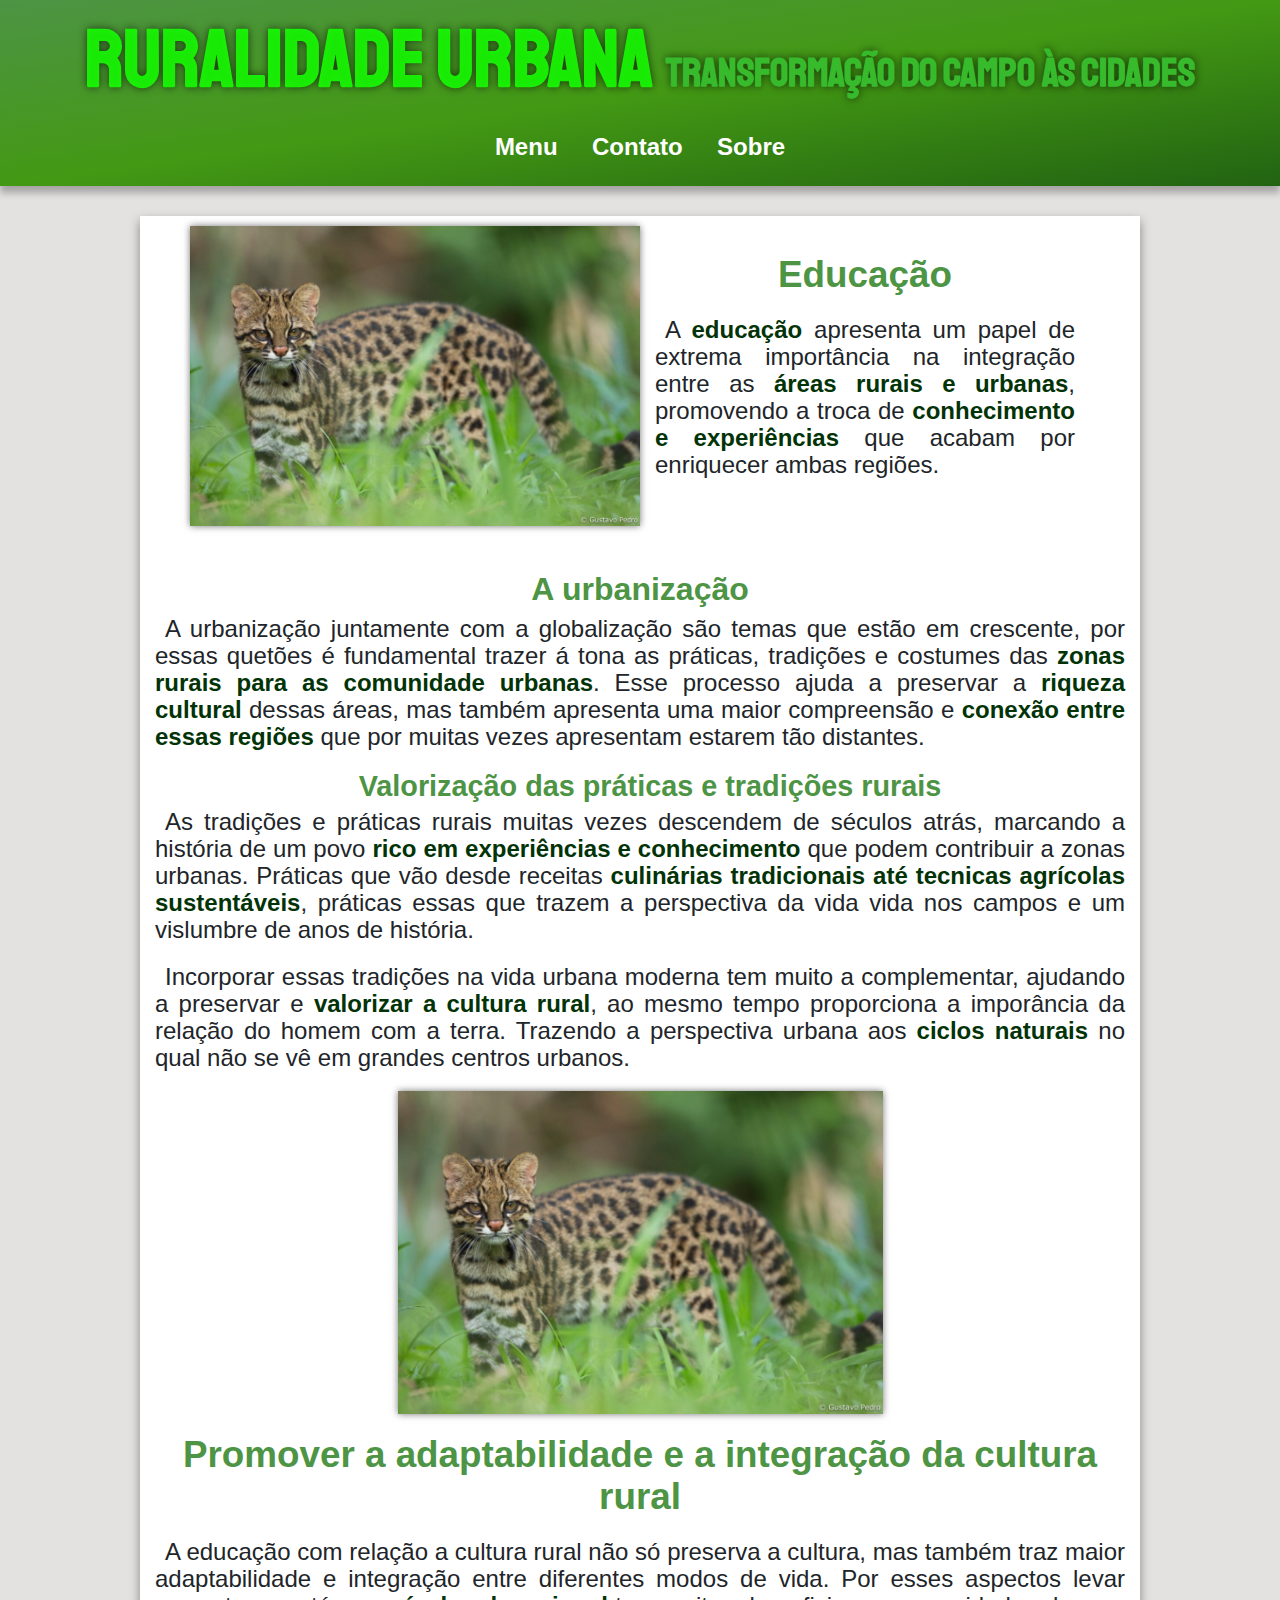
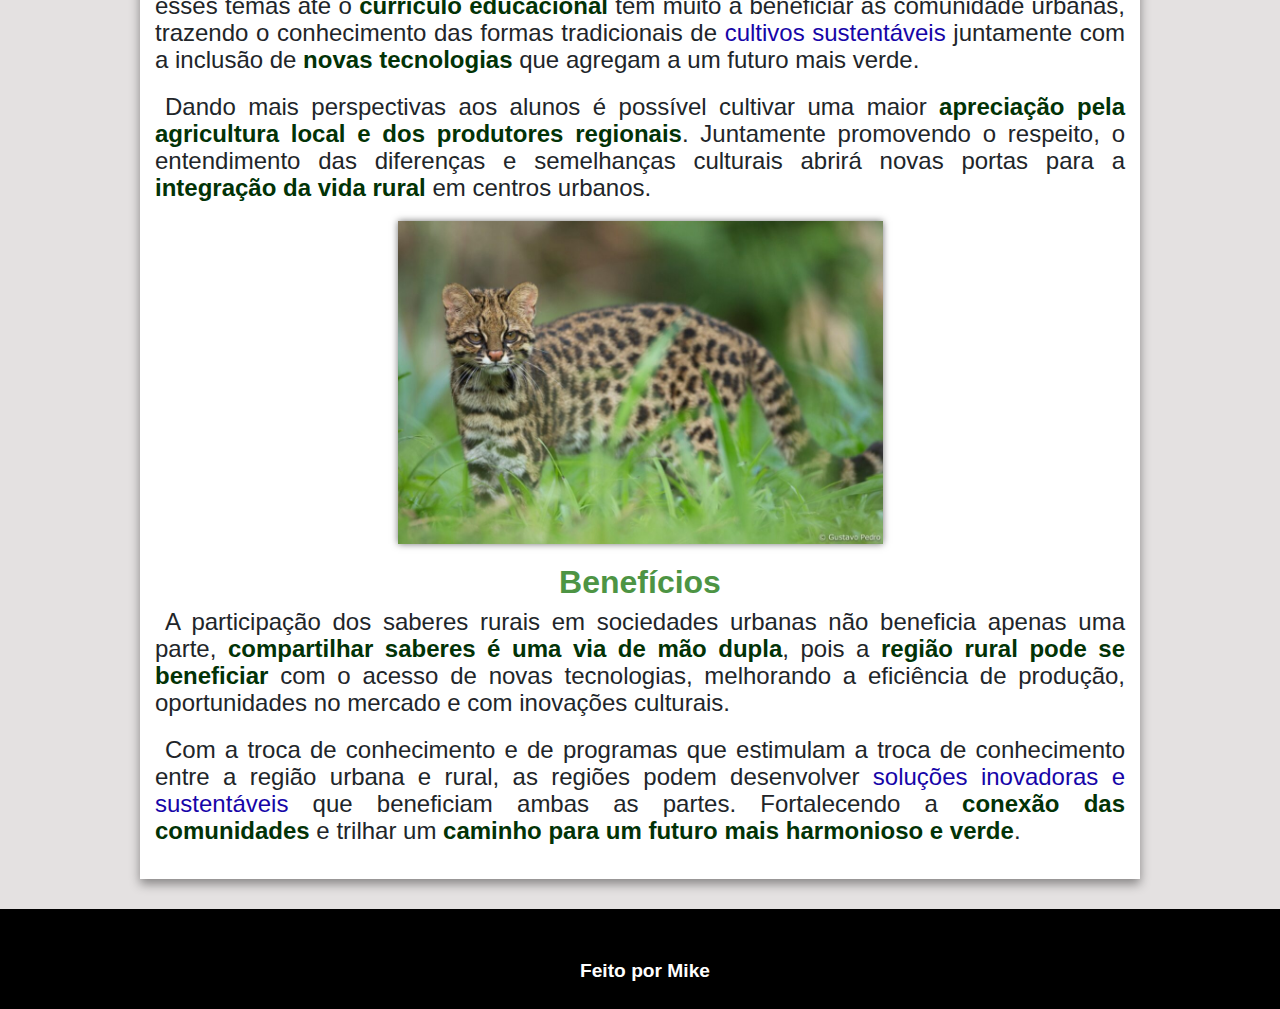
==== educacao.html @ 16a80ab5 "committed" ====
<!DOCTYPE html>
<html lang="pt-br">
<head>
    <meta charset="UTF-8">
    <meta name="viewport" content="width=device-width, initial-scale=1.0">
    <title>Modelo</title>
    <link rel="stylesheet" href="style.css">
    <link href="https://fonts.googleapis.com/css2?family=Staatliches&display=swap" rel="stylesheet">
</head>
<body id="modelo-informativo-body">
    <header>
        <div id="ctn-top">

            <div id="text-header">
                <h1><a href="index.html" id="titulo2">Ruralidade Urbana <span>Transformação do Campo às Cidades</span></a></h1>
            </div>
        </div>
        <nav>
            <ul id="menu">
                <li  class="dropdown">
                    <span>Menu</span>
                    <div class="dropdown-menu">
                        <a href="sutentabilidade.html">Sustentabilidade</a>
                        <a href="jardinagem-urbana.html">Jardinagem Urbana</a>
                        <a href="educacao.html">Educação</a>
                        <a href="index.html">Introdução</a>
                    </div>
                </li>
                <li><a href="contato.html">Contato</a></li>
                <li><a href="sobre.html">Sobre</a></li>
            </ul>
        </nav>
    </header>
    <main class="modelo-informativo-main">
        <article class="modelo-informativo">
            <div class="imgtext">
                <img src="imagens/gato.jpg" alt="">
                <div class="text-info">
                    <h1>Educação</h1>
                    <p>A <strong>educação</strong> apresenta um papel de extrema importância na integração entre as <strong>áreas rurais e urbanas</strong>, promovendo a troca de <strong>conhecimento e experiências</strong> que acabam por enriquecer ambas regiões.</p>
                </div>
            </div>
            <div class="text-info">
                <h2 >A urbanização</h2>
                <p>A urbanização juntamente com a globalização são temas que estão em crescente, por essas quetões é fundamental trazer á tona as práticas, tradições e costumes das <strong>zonas rurais para as comunidade urbanas</strong>. Esse processo ajuda a preservar a <strong>riqueza cultural</strong> dessas áreas, mas também apresenta uma maior compreensão e <strong>conexão entre essas regiões</strong> que por muitas vezes apresentam estarem tão distantes.</p>


                <h3>Valorização das práticas e tradições rurais</h3>
                <p>As tradições e práticas rurais muitas vezes descendem de séculos atrás, marcando a história de um povo <strong>rico em experiências e conhecimento</strong> que podem contribuir a zonas urbanas. Práticas que vão desde receitas <strong>culinárias tradicionais até tecnicas agrícolas sustentáveis</strong>, práticas essas que trazem a perspectiva da vida vida nos campos e um vislumbre de anos de história. </p>
                <p>Incorporar essas tradições na vida urbana moderna tem muito a complementar, ajudando a preservar e <strong>valorizar a cultura rural</strong>, ao mesmo tempo proporciona a imporância da relação do homem com a terra. Trazendo a perspectiva urbana aos <strong>ciclos naturais</strong> no qual não se vê em grandes centros urbanos.</p>
                <img src="imagens/gato.jpg" alt="" class="img-info">


                <h1>Promover a adaptabilidade e a integração da cultura rural</h1>
                <p>A educação com relação a cultura rural não só preserva a cultura, mas também traz maior adaptabilidade e integração entre diferentes modos de vida. Por esses aspectos levar esses temas até o <strong>currículo educacional</strong> tem muito a beneficiar as comunidade urbanas, trazendo o conhecimento das formas tradicionais de <a href="jardinagem-urbana.html">cultivos sustentáveis</a> juntamente com a inclusão de <strong>novas tecnologias</strong> que agregam a um futuro mais verde. </p>
                <p>Dando mais perspectivas aos alunos é possível cultivar uma maior <strong>apreciação pela agricultura local e dos produtores regionais</strong>. Juntamente promovendo o respeito, o entendimento das diferenças e semelhanças culturais abrirá novas portas para a <strong>integração da vida rural</strong> em centros urbanos.</p>
                <img src="imagens/gato.jpg" alt="" class="img-info">


                <h2>Benefícios</h2>
                <p>A participação dos saberes rurais em sociedades urbanas não beneficia apenas uma parte, <strong>compartilhar saberes é uma via de mão dupla</strong>, pois a <strong>região rural pode se beneficiar</strong> com o acesso de novas tecnologias, melhorando a eficiência de produção, oportunidades no mercado e com inovações culturais.</p>
                <p>Com a troca de conhecimento e de programas que estimulam a troca de conhecimento entre a região urbana e rural, as regiões podem desenvolver <a href="sutentabilidade.html">soluções inovadoras e sustentáveis</a> que beneficiam ambas as partes. Fortalecendo a <strong>conexão das comunidades</strong> e trilhar um <strong>caminho para um futuro mais harmonioso e verde</strong>.</p>
            </div>
        </article>
    </main>
    <footer>
        <p>Feito por Mike</p>
    </footer>
</body>
</html>
---- style.css ----
@charset "UTF-8";

*{
    margin: 0px;
    padding: 0px;
    font-family: Arial, Helvetica, sans-serif;
    box-sizing: border-box;
}
.staatliches-regular {
    font-family: "Staatliches", sans-serif;
    font-weight: 400;
    font-style: normal;
  }
  
:root{
    --cor01:#4d9444;
    --cor02:rgb(93, 184, 93);
    --cor03:#257c19;
    --cor04:#023306;
    --cor05:rgb(139, 214, 139);
    --cor06:#226312;
    --cor07:#439914;
    --cor08:rgba(24, 255, 3, 0.89);
    --fonte1:"Staatliches", sans-serif;
}
body{
    background-color: white;
}
header {
    background-image:linear-gradient(to top left, var(--cor06) ,var(--cor07), var(--cor01)) ;
    min-height: 110px;
    box-shadow: 0px 7px 7px rgba(0, 0, 0, 0.267);
    padding-top: 10px;
}
header h1{
    font-size: 5em;
    font-family: var(--fonte1);
    text-shadow: 0px 0px 9px rgba(0, 0, 0, 0.637);
    margin-bottom: 8px;
    text-align: center;
}
#titulo2 {
    text-decoration: none;
    color: var(--cor08);
    font-family: "Staatliches";
}
header span{
    font-size: 0.5em;
    font-family: var(--fonte1);
    color: hsl(115, 62%, 45%);
}
nav{
    padding-bottom: 10px;
    display: flex;
    justify-content: center;
}
nav li{
    display: inline;
}

header  nav  a, nav span  {
    font-size: 1.5em;
    display: inline-block;
    padding: 15px;
    text-decoration: none;
    color: white;
    transition: 0.3s;
    font-weight: bold;
    font-family: Arial, Helvetica, sans-serif;
    cursor: pointer;
}
nav a:hover, nav span:hover{
    background-color: var(--cor03);
    color: white;
}
.dropdown-menu{
    display: none;
    position: absolute;
    border-bottom-left-radius: 5px;
    border-bottom-right-radius: 5px;
} 
.dropdown-menu a{
    display: block;
    color: white;
    background-color: #257c19;
    transition: all 0.4s;
}
.dropdown-menu a:hover {
    background-color:rgb(236, 235, 235);
    color: var(--cor03);
}
.dropdown:hover .dropdown-menu{
    display: block;
}
p{
    text-indent: 10px;
    font-size: 1.2em;
    line-height: 1.3em;
    font-weight: bold;
}
.centro{
    text-align: center;
    color: var(--cor03);
    max-width: 80%;
    margin: auto;
    padding: 40px;
}
.centro h2{
    color: var(--cor01);
    font-size: 2.5em;
    font-family: var(--fonte1);
}
.text h2 {
    font-size: 2.5em;
    color: var(--cor01);
    font-family: var(--fonte1);
    text-align: center;
}
.text h3{
    font-size: 1.5em;
    font-family: var(--fonte1);
}
.imgtext{
    margin-top: 20px;
    margin-bottom: 20px;
    justify-content: center;
    align-items: center;
    display: flex;
    align-items: center;
    flex-wrap: nowrap;
    padding-top:10px ;
    padding-bottom:10px;
    text-align: center;
    margin-left: 5%;
    margin-right: 5%;
}
.textimg{
    padding-top:10px ;
    padding-bottom:10px;
    display: flex;
    justify-content: center;
    align-items: center;
    flex-wrap: nowrap;
    margin-left: 10%;
    margin-right: 10%;
    text-align: center;
    margin-top: 20px;
    margin-bottom: 20px;
}
.text{
    max-width: 500px ;
    padding: 10px;
    color: var(--cor03);
}
img{
    width: 50%;
    box-shadow: 0px 0px 7px rgba(0, 0, 0, 0.548);
}
#ctn-areas{
    display: flex;
    align-items: center;
    margin-bottom: 30px;
    flex-wrap: wrap;
    justify-content: space-evenly;
}
.areas{
    background-color:var(--cor05);
    box-shadow: 0px 0px 5px rgba(0, 0, 0, 0.301);
    padding: 10px;
    margin: 10px;
    border-radius: 10px 0px 10px 0px;
    min-height: 200px;
    font-size: 1em;
    width: 400px;
    color: white;
    transition: 0.5s;
    border:solid var(--cor06)  ;
}
.areas a {
    text-decoration: none;
}
.areas h3{
    color: var(--cor07);
    font-size: 2em;
    font-family: var(--fonte1);
}
.areas:hover{
    cursor: pointer;
}
#ctn-areas > :not(:hover){
    transition: 0.5s;
}
#ctn-areas:hover > :not(:hover){
    opacity: 80%;
    scale: 0.97;
}
.ctn-titulo{
    font-size: 2.3em;
    text-align: center;
    color: var(--cor07);
    padding: 10px;
}
.ctn-titulo h1{
    font-family: var(--fonte1);
}
aside{
    background-color: var(--cor01);
    margin-top: 30px;
    margin: auto;
    margin-bottom: -20px;
    padding-top: 10px;
    padding-bottom: 20px;
}
aside h1{
    color: white;
    text-shadow: 1px 1px 1px black;
}
.lista{
    font-size: 1.3em;
    list-style-position: inside;
    margin-left: 10px;
    color:white;
    max-width: 500px;
}
ol{
    list-style-position: inside;
}
.lista li{
    min-height:40px ;
    padding-top: 10px;
    padding-bottom: 10px;
    font-weight: bold;
}
footer{
    background-color:black;
    height: 100px;
    color: white;
    text-align: center;
}
footer > p{
    padding-top:50px;
}
.modelo-informativo{
    max-width: 1000px;
    margin: auto;
    box-shadow: 0px 5px 10px rgba(0, 0, 0, 0.411);
    margin-top: 30px;
    margin-bottom: 30px;
}
#modelo-informativo-body{
    background-color: rgb(228, 225, 225);
}
#modelo-informativo-body article{
    background-color: white;
}
.modelo-informativo-main{
    background-color: rgb(228, 225, 225);
}
.modelo-informativo-main p {
    color:  black;
    font-weight: normal;
    text-align:start;
}
.imgtext p{
    text-align: center;
}
.text-info{
    padding: 15px;
}
.text-info h2{
    color: var(--cor01);
    text-align: center;
    margin-bottom: 7px;
    font-size: 2em;
    font-weight: bold;
}
.text-info h1{
    font-size:2.3em;
    color: var(--cor01);
    text-align: center;
    margin-bottom: 20px;
    font-weight: bold;
}
.text-info h4{
    font-size: 1.7em;
    color: var(--cor01);
    font-weight: normal;
}
.text-info h3{
    font-size:1.8em;
    color: var(--cor01);
    text-indent: 20px;
    margin-bottom: 5px;
    font-weight: bold;
    text-align: center;
}
.text-info strong{
    color: var(--cor04);
}
.text-info p {
    color: rgb(33, 37, 41);
    margin-bottom: 20px;
    font-size: 1.5em;
    font-weight: 400;
    line-height: 27px;
    text-align: justify;
}
.img-info{
    display: block;
    margin: auto;
    margin-bottom: 20px;
}
.modelo-informativo-main a {
    color: #1605a8;
    text-decoration: none;
}
.list-info{
    list-style-position: inside;
    margin-left: 5%;
}
.list-info li{
    min-height: 30px;
    font-weight: normal;
    color: rgb(33, 37, 41);
    margin-bottom: 10px;
    font-size: 1.5em;
    font-weight: 400;
    line-height: 27px;
    text-align: justify;
}
a{
    text-decoration: none;
}
@media (max-width:768px){
    a{
        text-decoration: none;
    }
    header h1{
        font-size: 4em;
    }
    header h1 span{
        display: block;
    }
    nav a{
        line-height: 35px;
        }
    .imgtext{
        flex-wrap: wrap-reverse;
        margin-left: 0px;
        margin-right: 0px;
    }
    .textimg{
        flex-wrap: wrap;
        margin-left: 0px;
        margin-right: 0px;
    }
    .centro{
        padding: 10px;
        max-width: 100%;
    }
    img{
        margin: auto;
        width: 90%;
    }
    .text{
        font-size: 1.1em;
        padding-left:15px ;
        padding-right:15px ;
        max-width: 100%;
        text-align: center;
    }
    aside{
        width: 95%;
    }
    aside ul{
        margin-top:-20px ;
        
    }
}
    @media (min-width:768px) , (max-width:1024px){

    }
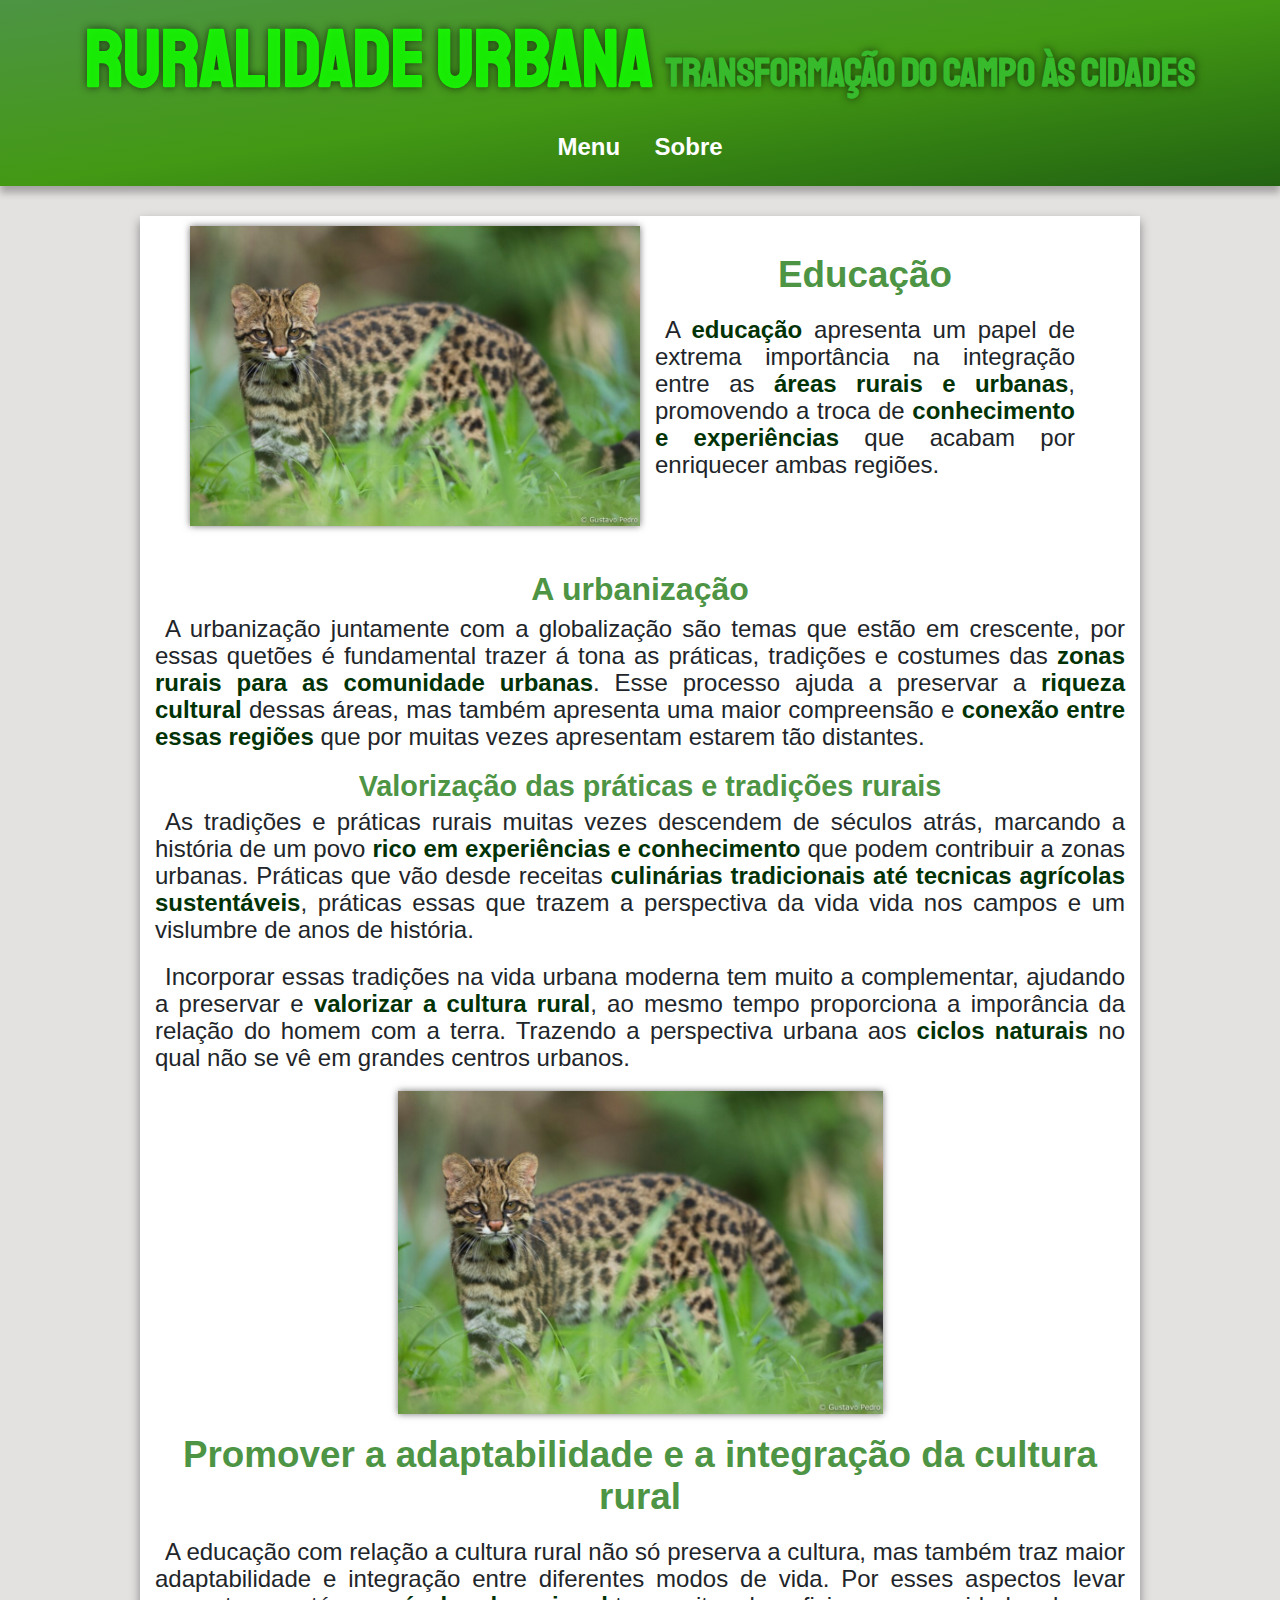
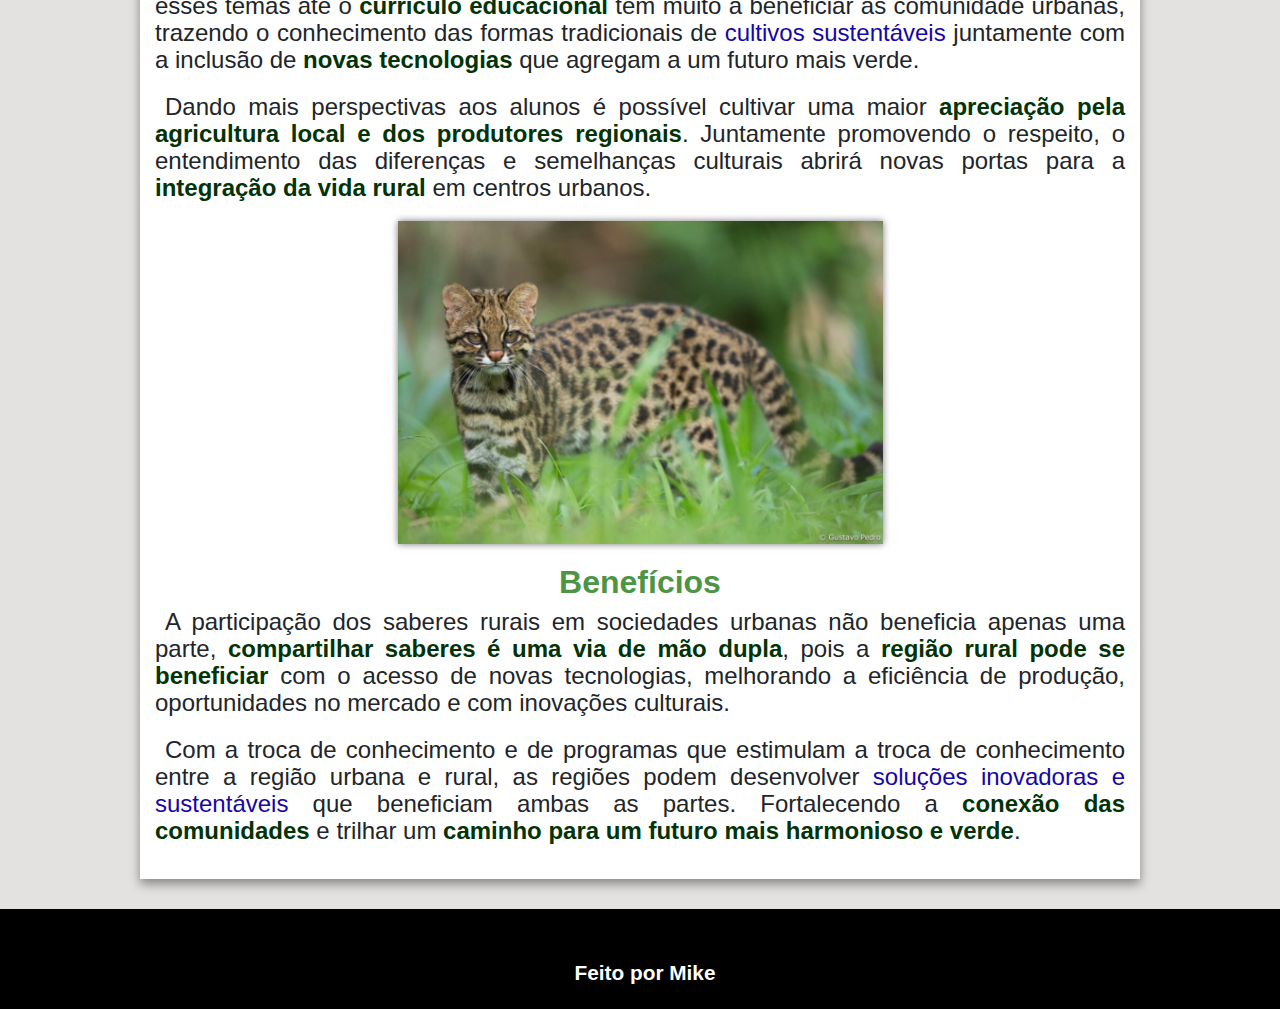
==== commit 1be58ca4: "committed" ====
--- a/educacao.html
+++ b/educacao.html
@@ -26,7 +26,7 @@
                         <a href="index.html">Introdução</a>
                     </div>
                 </li>
-                <li><a href="contato.html">Contato</a></li>
+
                 <li><a href="sobre.html">Sobre</a></li>
             </ul>
         </nav>
--- a/style.css
+++ b/style.css
@@ -94,7 +94,7 @@
 }
 p{
     text-indent: 10px;
-    font-size: 1.2em;
+    font-size: 1.3em;
     line-height: 1.3em;
     font-weight: bold;
 }
@@ -171,10 +171,12 @@
     border-radius: 10px 0px 10px 0px;
     min-height: 200px;
     font-size: 1em;
-    width: 400px;
+    min-width: 50px;
+    max-width: 400px;
     color: white;
     transition: 0.5s;
     border:solid var(--cor06)  ;
+    min-width: none;
 }
 .areas a {
     text-decoration: none;
@@ -369,13 +371,13 @@
         max-width: 100%;
         text-align: center;
     }
-    aside{
-        width: 95%;
-    }
     aside ul{
         margin-top:-20px ;
         
     }
+    .text-info{
+        font-size: 1.1em;
+    }
 }
     @media (min-width:768px) , (max-width:1024px){
 
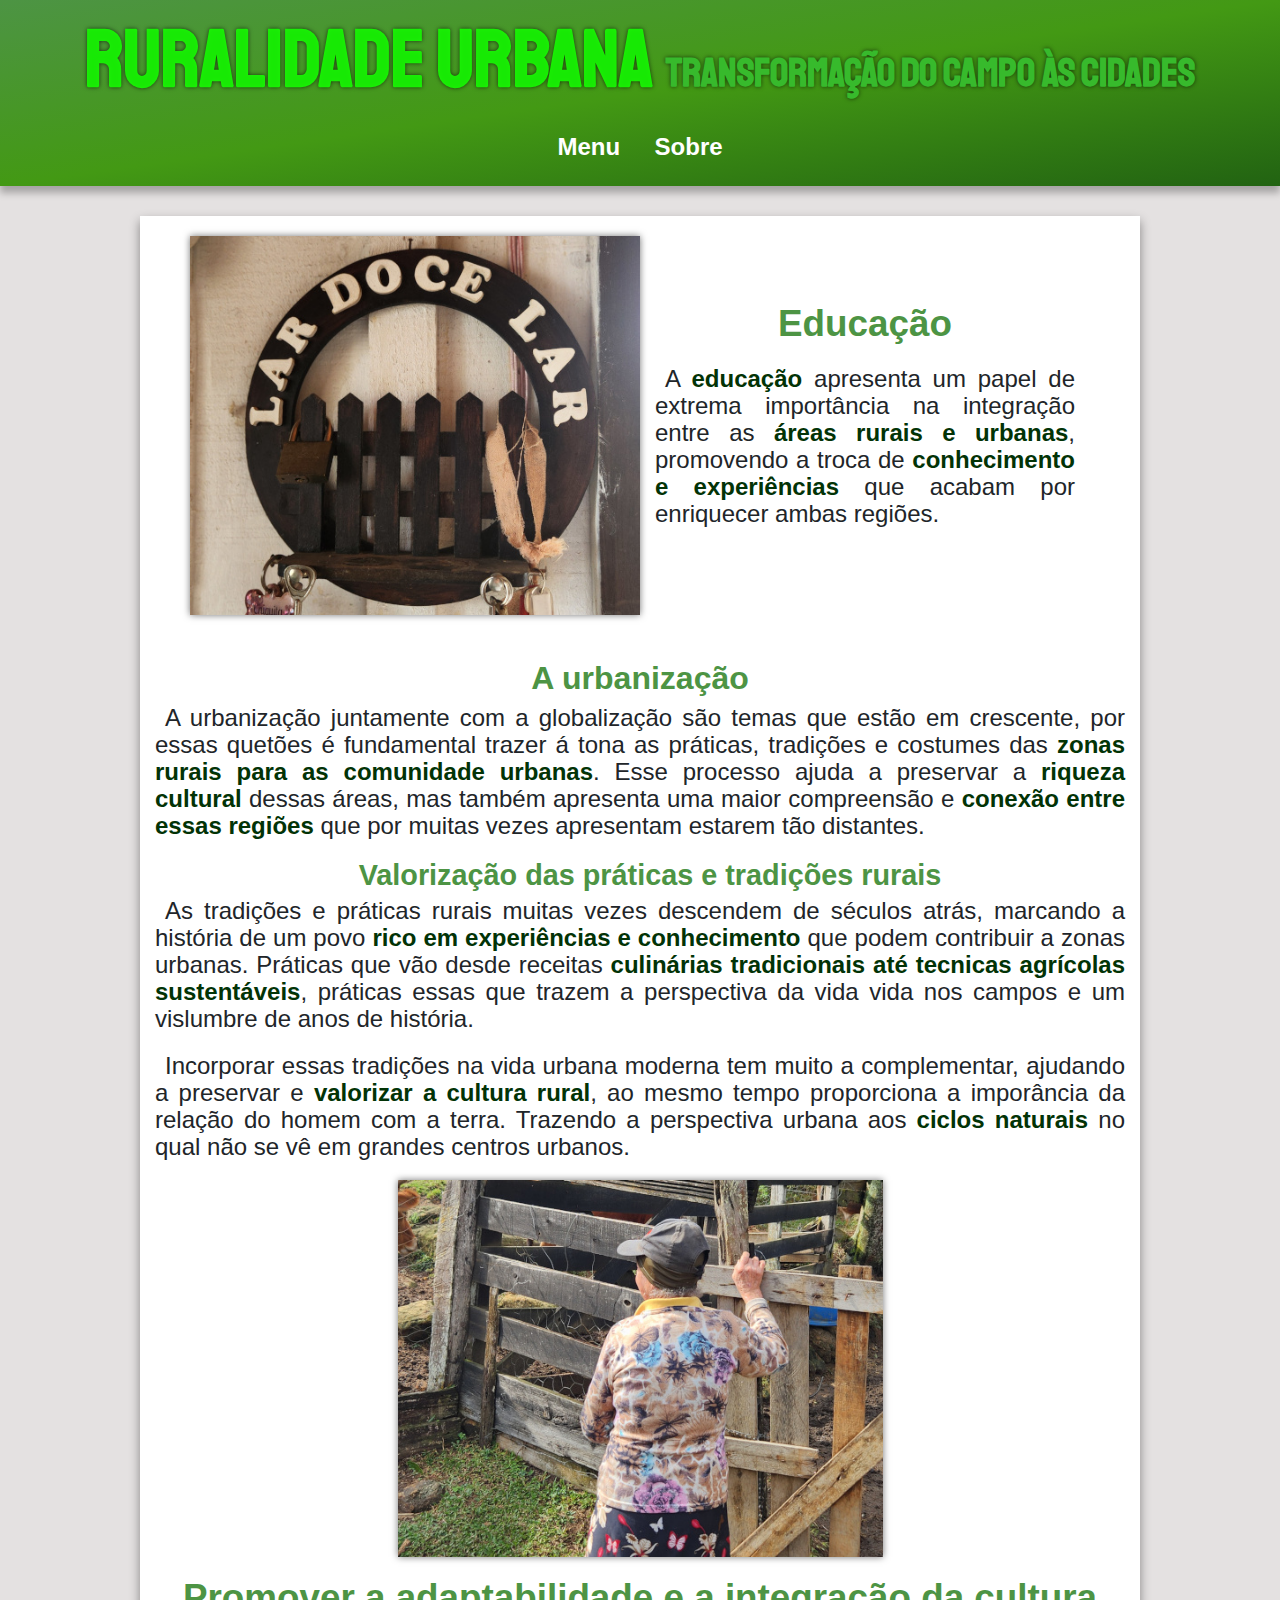
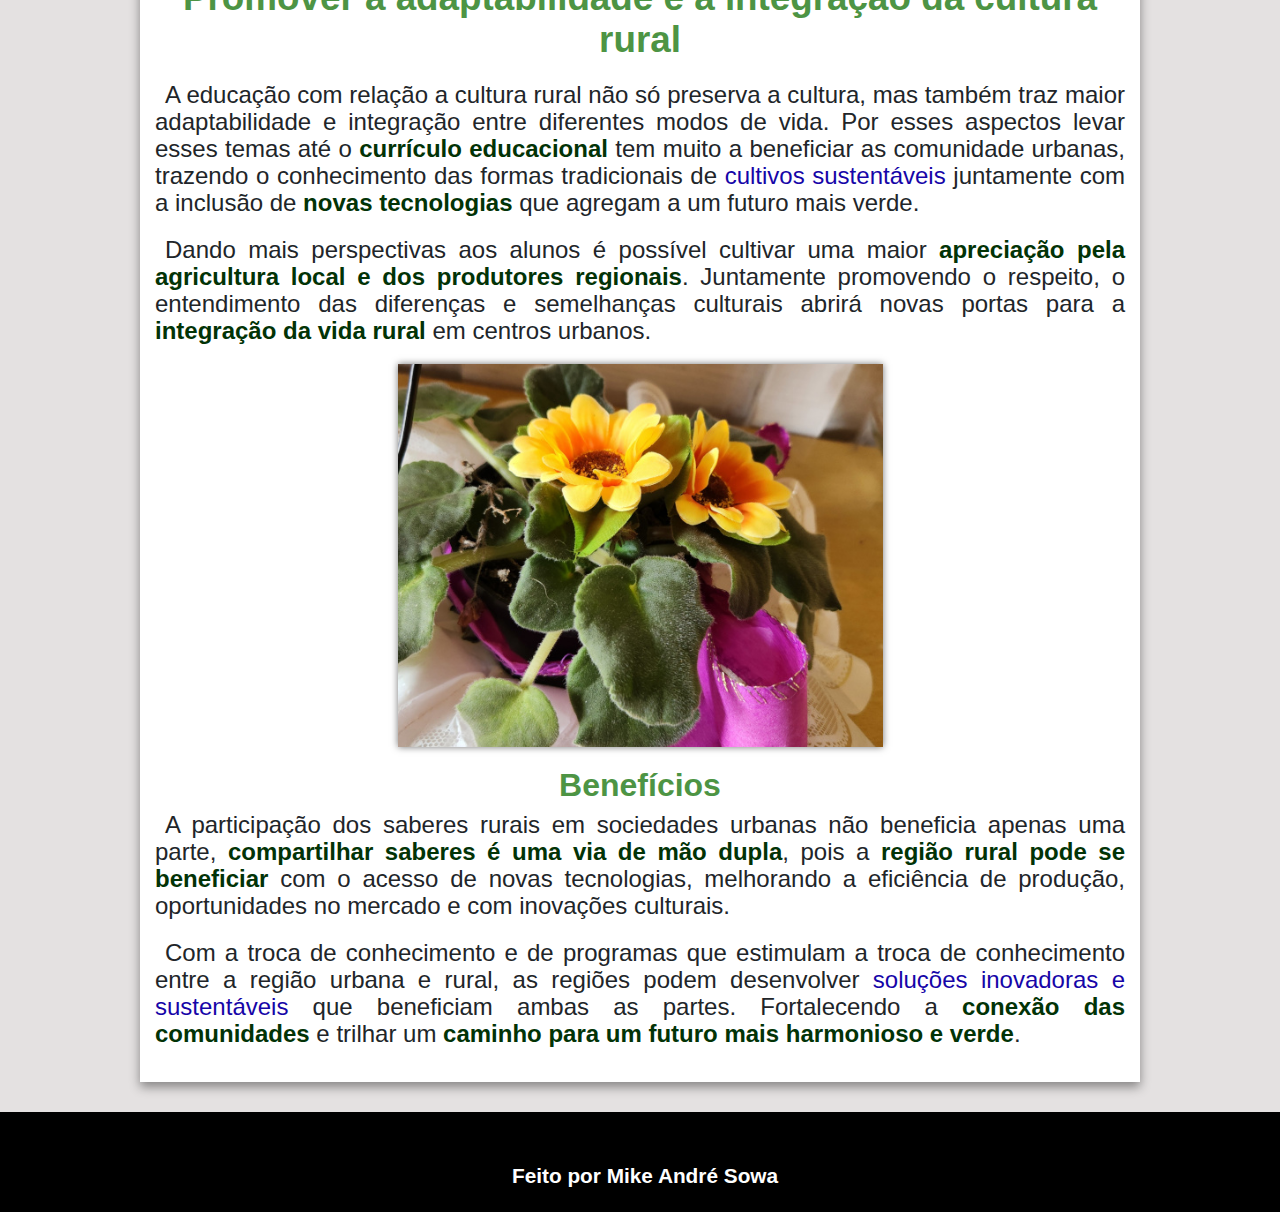
==== commit edb8626b: "committed" ====
--- a/educacao.html
+++ b/educacao.html
@@ -34,7 +34,7 @@
     <main class="modelo-informativo-main">
         <article class="modelo-informativo">
             <div class="imgtext">
-                <img src="imagens/gato.jpg" alt="">
+                <img src="imagens/lar-doce-lar.jpg"alt="Suporte de chaves circular pendurado em uma parede de madeira e nele está escrito 'Lar doce lar' " >
                 <div class="text-info">
                     <h1>Educação</h1>
                     <p>A <strong>educação</strong> apresenta um papel de extrema importância na integração entre as <strong>áreas rurais e urbanas</strong>, promovendo a troca de <strong>conhecimento e experiências</strong> que acabam por enriquecer ambas regiões.</p>
@@ -48,13 +48,13 @@
                 <h3>Valorização das práticas e tradições rurais</h3>
                 <p>As tradições e práticas rurais muitas vezes descendem de séculos atrás, marcando a história de um povo <strong>rico em experiências e conhecimento</strong> que podem contribuir a zonas urbanas. Práticas que vão desde receitas <strong>culinárias tradicionais até tecnicas agrícolas sustentáveis</strong>, práticas essas que trazem a perspectiva da vida vida nos campos e um vislumbre de anos de história. </p>
                 <p>Incorporar essas tradições na vida urbana moderna tem muito a complementar, ajudando a preservar e <strong>valorizar a cultura rural</strong>, ao mesmo tempo proporciona a imporância da relação do homem com a terra. Trazendo a perspectiva urbana aos <strong>ciclos naturais</strong> no qual não se vê em grandes centros urbanos.</p>
-                <img src="imagens/gato.jpg" alt="" class="img-info">
+                <img src="imagens/pratica-rural.jpg" alt="Idosa fechando portão de madeira" class="img-info">
 
 
                 <h1>Promover a adaptabilidade e a integração da cultura rural</h1>
                 <p>A educação com relação a cultura rural não só preserva a cultura, mas também traz maior adaptabilidade e integração entre diferentes modos de vida. Por esses aspectos levar esses temas até o <strong>currículo educacional</strong> tem muito a beneficiar as comunidade urbanas, trazendo o conhecimento das formas tradicionais de <a href="jardinagem-urbana.html">cultivos sustentáveis</a> juntamente com a inclusão de <strong>novas tecnologias</strong> que agregam a um futuro mais verde. </p>
                 <p>Dando mais perspectivas aos alunos é possível cultivar uma maior <strong>apreciação pela agricultura local e dos produtores regionais</strong>. Juntamente promovendo o respeito, o entendimento das diferenças e semelhanças culturais abrirá novas portas para a <strong>integração da vida rural</strong> em centros urbanos.</p>
-                <img src="imagens/gato.jpg" alt="" class="img-info">
+                <img src="imagens/plant-vaso2.jpg" alt="Flor amarelo em um potinho rosa" class="img-info">
 
 
                 <h2>Benefícios</h2>
@@ -64,7 +64,7 @@
         </article>
     </main>
     <footer>
-        <p>Feito por Mike</p>
+        <p>Feito por Mike André Sowa</p>
     </footer>
 </body>
 </html>--- a/style.css
+++ b/style.css
@@ -35,7 +35,7 @@
 header h1{
     font-size: 5em;
     font-family: var(--fonte1);
-    text-shadow: 0px 0px 9px rgba(0, 0, 0, 0.637);
+    text-shadow: 0px 0px 4px rgba(0, 0, 0, 0.637);
     margin-bottom: 8px;
     text-align: center;
 }
@@ -101,7 +101,7 @@
 .centro{
     text-align: center;
     color: var(--cor03);
-    max-width: 80%;
+    max-width: 90%;
     margin: auto;
     padding: 40px;
 }
@@ -121,14 +121,13 @@
     font-family: var(--fonte1);
 }
 .imgtext{
-    margin-top: 20px;
     margin-bottom: 20px;
     justify-content: center;
     align-items: center;
     display: flex;
     align-items: center;
     flex-wrap: nowrap;
-    padding-top:10px ;
+    padding-top:20px ;
     padding-bottom:10px;
     text-align: center;
     margin-left: 5%;
@@ -378,6 +377,9 @@
     .text-info{
         font-size: 1.1em;
     }
+    .modelo-informativo{
+        max-width: 97%;
+    }
 }
     @media (min-width:768px) , (max-width:1024px){
 
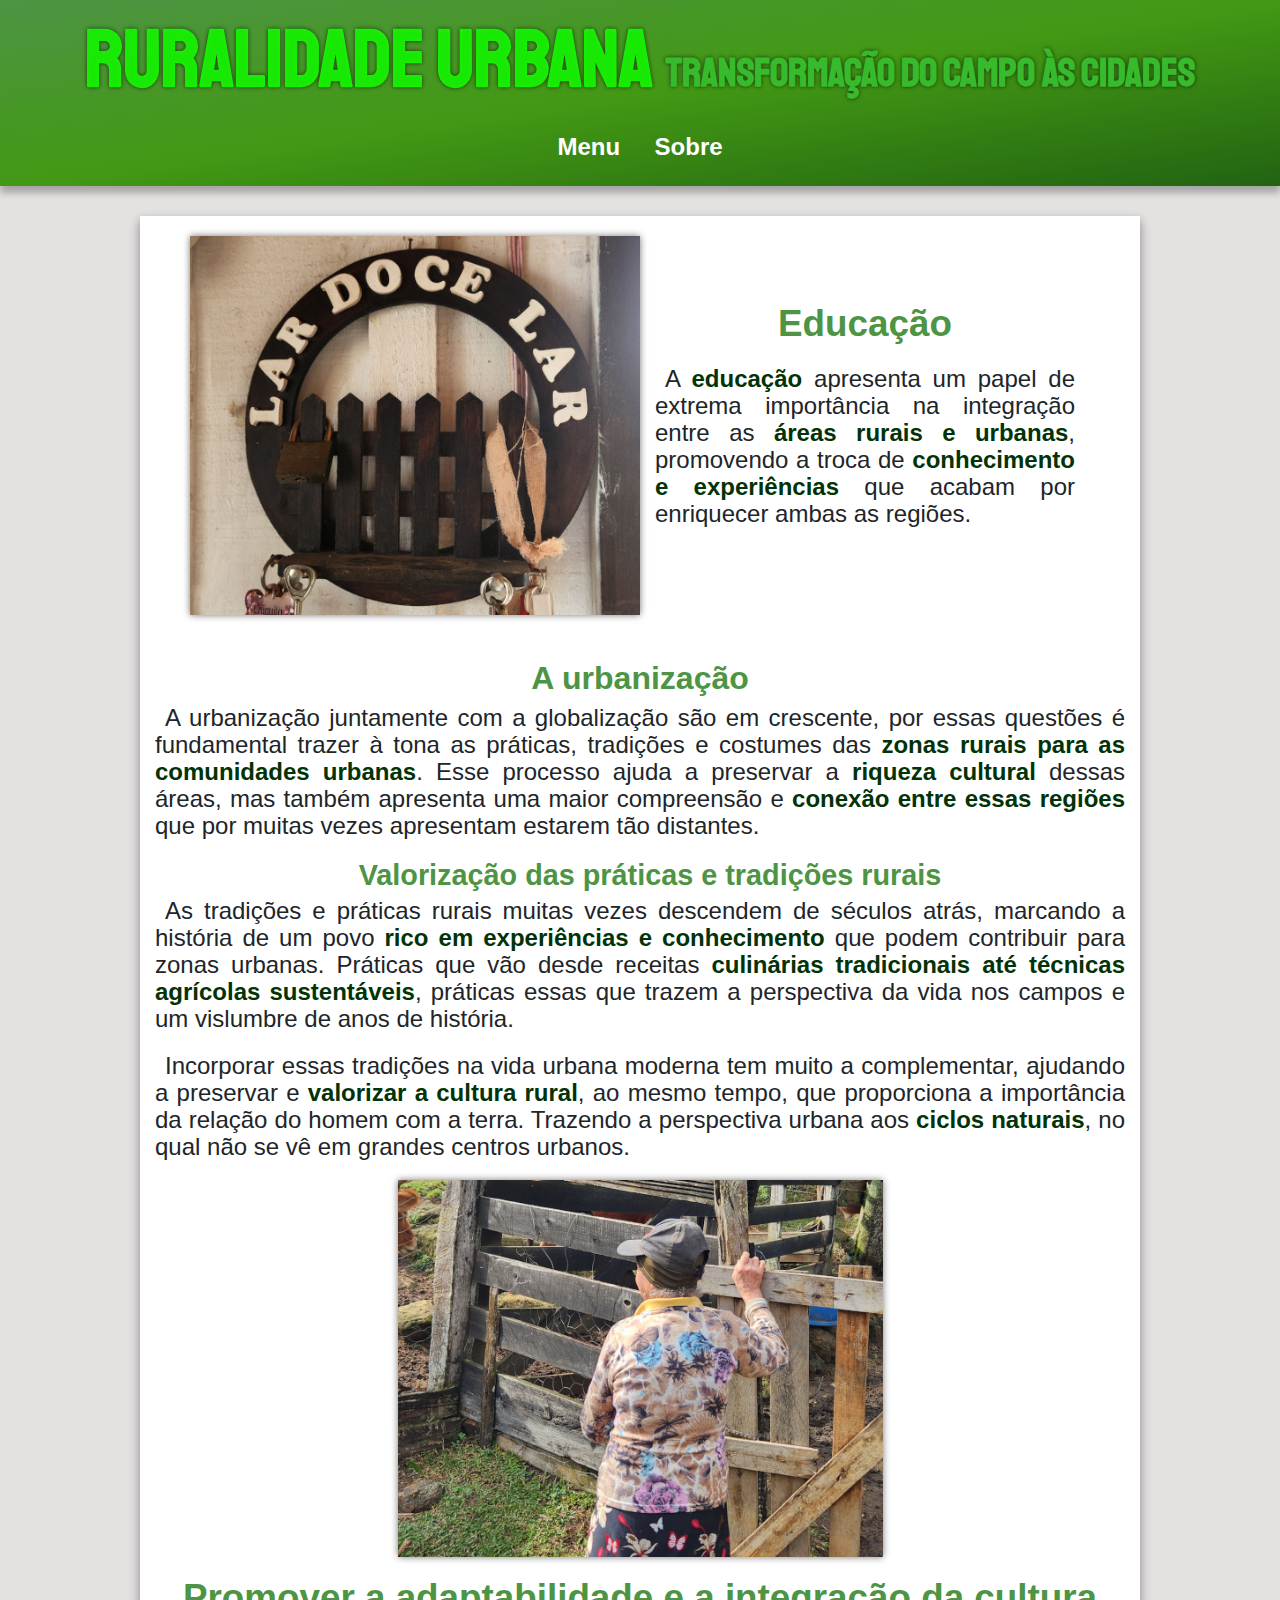
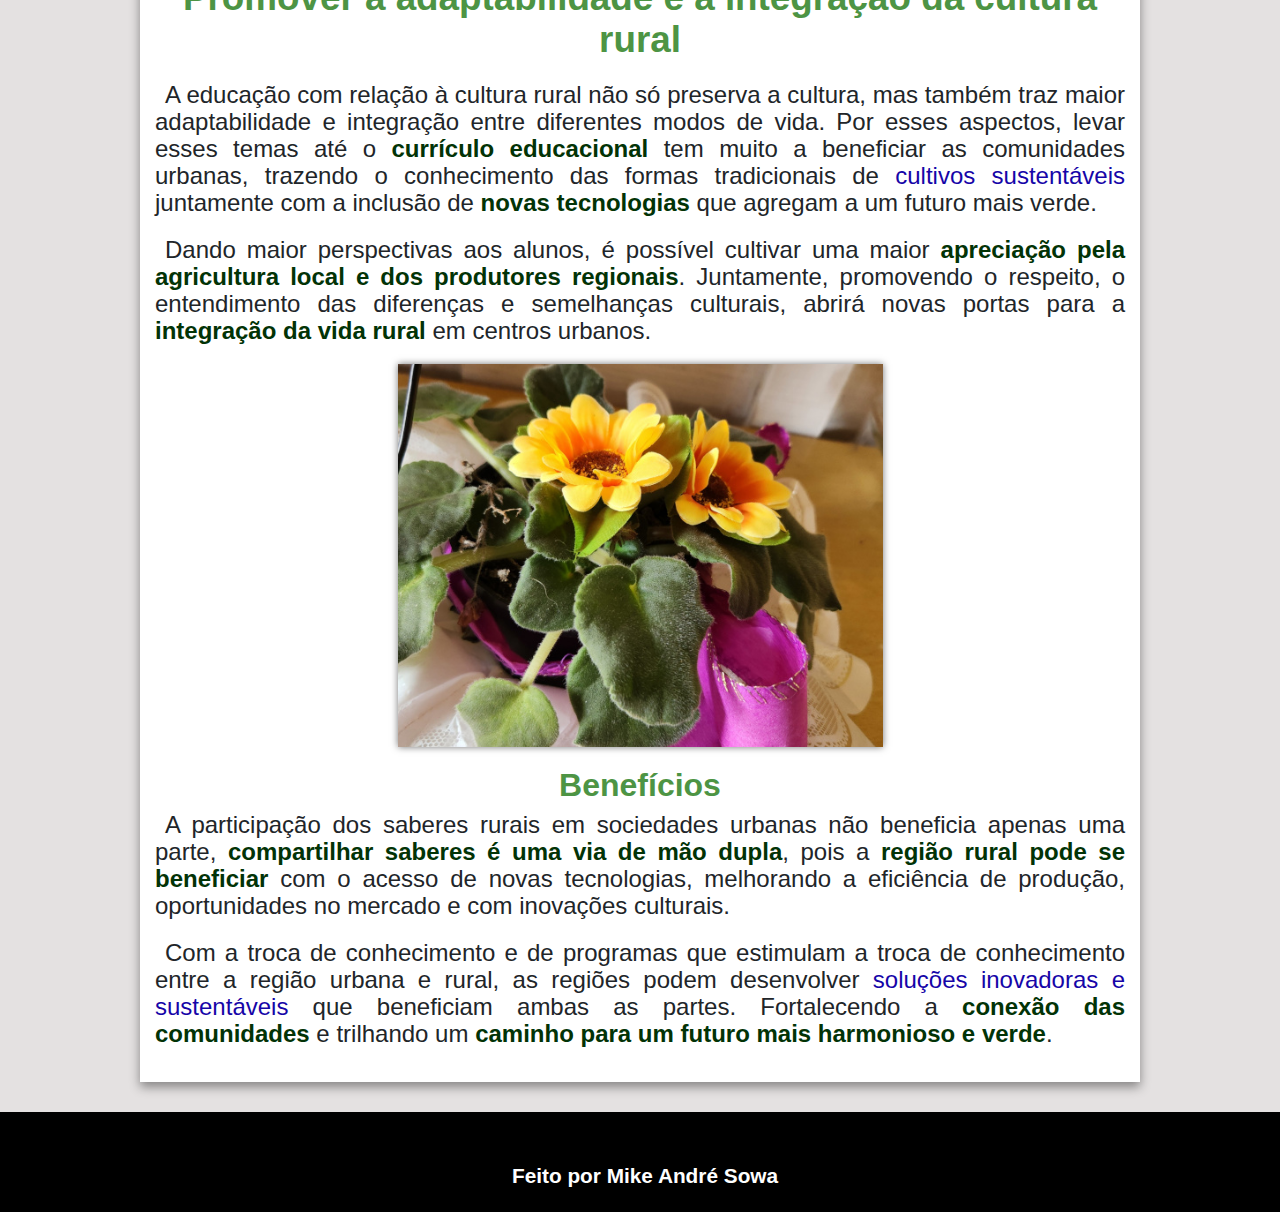
==== commit b37e875b: "committed" ====
--- a/educacao.html
+++ b/educacao.html
@@ -37,29 +37,29 @@
                 <img src="imagens/lar-doce-lar.jpg"alt="Suporte de chaves circular pendurado em uma parede de madeira e nele está escrito 'Lar doce lar' " >
                 <div class="text-info">
                     <h1>Educação</h1>
-                    <p>A <strong>educação</strong> apresenta um papel de extrema importância na integração entre as <strong>áreas rurais e urbanas</strong>, promovendo a troca de <strong>conhecimento e experiências</strong> que acabam por enriquecer ambas regiões.</p>
+                    <p>A <strong>educação</strong> apresenta um papel de extrema importância na integração entre as <strong>áreas rurais e urbanas</strong>, promovendo a troca de <strong>conhecimento e experiências</strong> que acabam por enriquecer ambas as regiões.</p>
                 </div>
             </div>
             <div class="text-info">
                 <h2 >A urbanização</h2>
-                <p>A urbanização juntamente com a globalização são temas que estão em crescente, por essas quetões é fundamental trazer á tona as práticas, tradições e costumes das <strong>zonas rurais para as comunidade urbanas</strong>. Esse processo ajuda a preservar a <strong>riqueza cultural</strong> dessas áreas, mas também apresenta uma maior compreensão e <strong>conexão entre essas regiões</strong> que por muitas vezes apresentam estarem tão distantes.</p>
+                <p>A urbanização juntamente com a globalização são em crescente, por essas questões é fundamental trazer à tona as práticas, tradições e costumes das <strong>zonas rurais para as comunidades urbanas</strong>. Esse processo ajuda a preservar a <strong>riqueza cultural</strong> dessas áreas, mas também apresenta uma maior compreensão e <strong>conexão entre essas regiões</strong> que por muitas vezes apresentam estarem tão distantes.</p>
 
 
                 <h3>Valorização das práticas e tradições rurais</h3>
-                <p>As tradições e práticas rurais muitas vezes descendem de séculos atrás, marcando a história de um povo <strong>rico em experiências e conhecimento</strong> que podem contribuir a zonas urbanas. Práticas que vão desde receitas <strong>culinárias tradicionais até tecnicas agrícolas sustentáveis</strong>, práticas essas que trazem a perspectiva da vida vida nos campos e um vislumbre de anos de história. </p>
-                <p>Incorporar essas tradições na vida urbana moderna tem muito a complementar, ajudando a preservar e <strong>valorizar a cultura rural</strong>, ao mesmo tempo proporciona a imporância da relação do homem com a terra. Trazendo a perspectiva urbana aos <strong>ciclos naturais</strong> no qual não se vê em grandes centros urbanos.</p>
+                <p>As tradições e práticas rurais muitas vezes descendem de séculos atrás, marcando a história de um povo <strong>rico em experiências e conhecimento</strong> que podem contribuir para zonas urbanas. Práticas que vão desde receitas <strong>culinárias tradicionais até técnicas agrícolas sustentáveis</strong>, práticas essas que trazem a perspectiva da vida nos campos e um vislumbre de anos de história. </p>
+                <p>Incorporar essas tradições na vida urbana moderna tem muito a complementar, ajudando a preservar e <strong>valorizar a cultura rural</strong>, ao mesmo tempo, que proporciona a importância da relação do homem com a terra. Trazendo a perspectiva urbana aos <strong>ciclos naturais</strong>, no qual não se vê em grandes centros urbanos.</p>
                 <img src="imagens/pratica-rural.jpg" alt="Idosa fechando portão de madeira" class="img-info">
 
 
                 <h1>Promover a adaptabilidade e a integração da cultura rural</h1>
-                <p>A educação com relação a cultura rural não só preserva a cultura, mas também traz maior adaptabilidade e integração entre diferentes modos de vida. Por esses aspectos levar esses temas até o <strong>currículo educacional</strong> tem muito a beneficiar as comunidade urbanas, trazendo o conhecimento das formas tradicionais de <a href="jardinagem-urbana.html">cultivos sustentáveis</a> juntamente com a inclusão de <strong>novas tecnologias</strong> que agregam a um futuro mais verde. </p>
-                <p>Dando mais perspectivas aos alunos é possível cultivar uma maior <strong>apreciação pela agricultura local e dos produtores regionais</strong>. Juntamente promovendo o respeito, o entendimento das diferenças e semelhanças culturais abrirá novas portas para a <strong>integração da vida rural</strong> em centros urbanos.</p>
+                <p>A educação com relação à cultura rural não só preserva a cultura, mas também traz maior adaptabilidade e integração entre diferentes modos de vida. Por esses aspectos, levar esses temas até o <strong>currículo educacional</strong> tem muito a beneficiar as comunidades urbanas, trazendo o conhecimento das formas tradicionais de <a href="jardinagem-urbana.html">cultivos sustentáveis</a> juntamente com a inclusão de <strong>novas tecnologias</strong> que agregam a um futuro mais verde. </p>
+                <p>Dando maior perspectivas aos alunos, é possível cultivar uma maior <strong>apreciação pela agricultura local e dos produtores regionais</strong>. Juntamente, promovendo o respeito, o entendimento das diferenças e semelhanças culturais, abrirá novas portas para a <strong>integração da vida rural</strong> em centros urbanos.</p>
                 <img src="imagens/plant-vaso2.jpg" alt="Flor amarelo em um potinho rosa" class="img-info">
 
 
                 <h2>Benefícios</h2>
                 <p>A participação dos saberes rurais em sociedades urbanas não beneficia apenas uma parte, <strong>compartilhar saberes é uma via de mão dupla</strong>, pois a <strong>região rural pode se beneficiar</strong> com o acesso de novas tecnologias, melhorando a eficiência de produção, oportunidades no mercado e com inovações culturais.</p>
-                <p>Com a troca de conhecimento e de programas que estimulam a troca de conhecimento entre a região urbana e rural, as regiões podem desenvolver <a href="sutentabilidade.html">soluções inovadoras e sustentáveis</a> que beneficiam ambas as partes. Fortalecendo a <strong>conexão das comunidades</strong> e trilhar um <strong>caminho para um futuro mais harmonioso e verde</strong>.</p>
+                <p>Com a troca de conhecimento e de programas que estimulam a troca de conhecimento entre a região urbana e rural, as regiões podem desenvolver <a href="sutentabilidade.html">soluções inovadoras e sustentáveis</a> que beneficiam ambas as partes. Fortalecendo a <strong>conexão das comunidades</strong> e trilhando um <strong>caminho para um futuro mais harmonioso e verde</strong>.</p>
             </div>
         </article>
     </main>
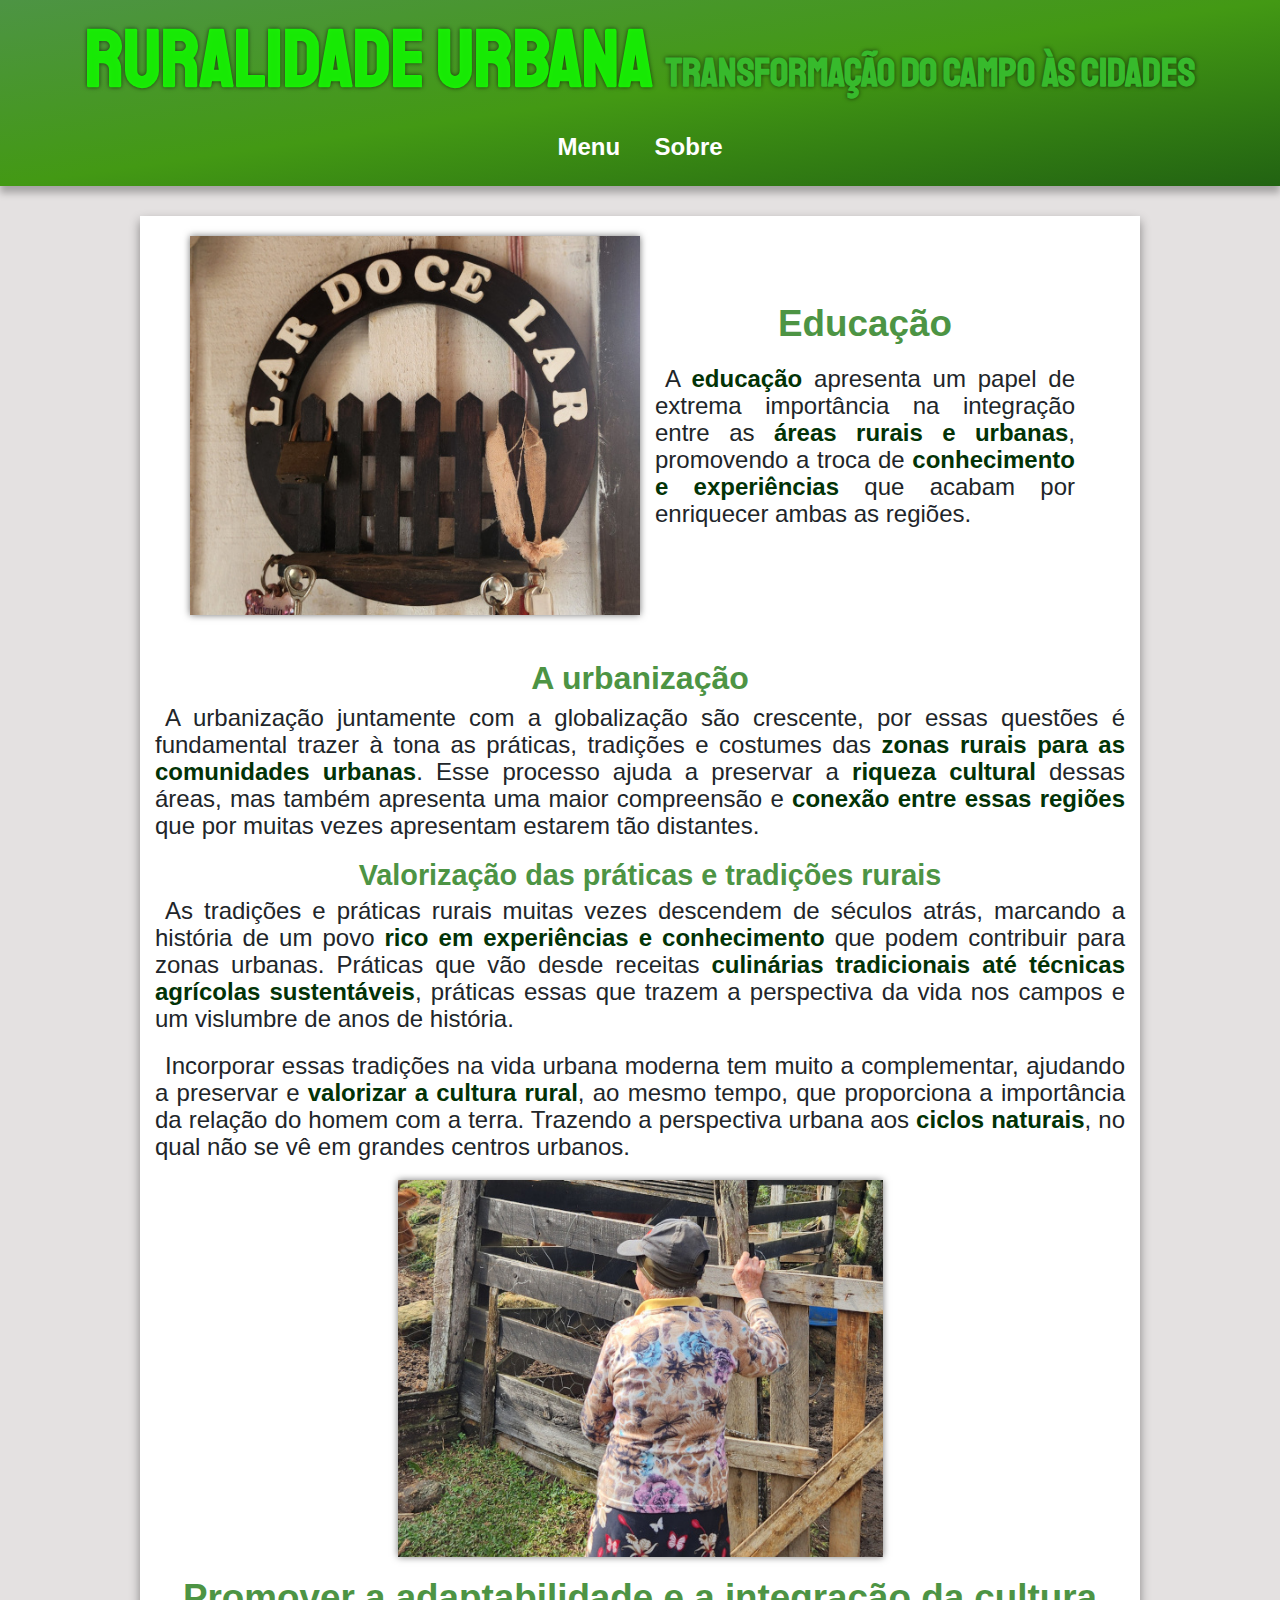
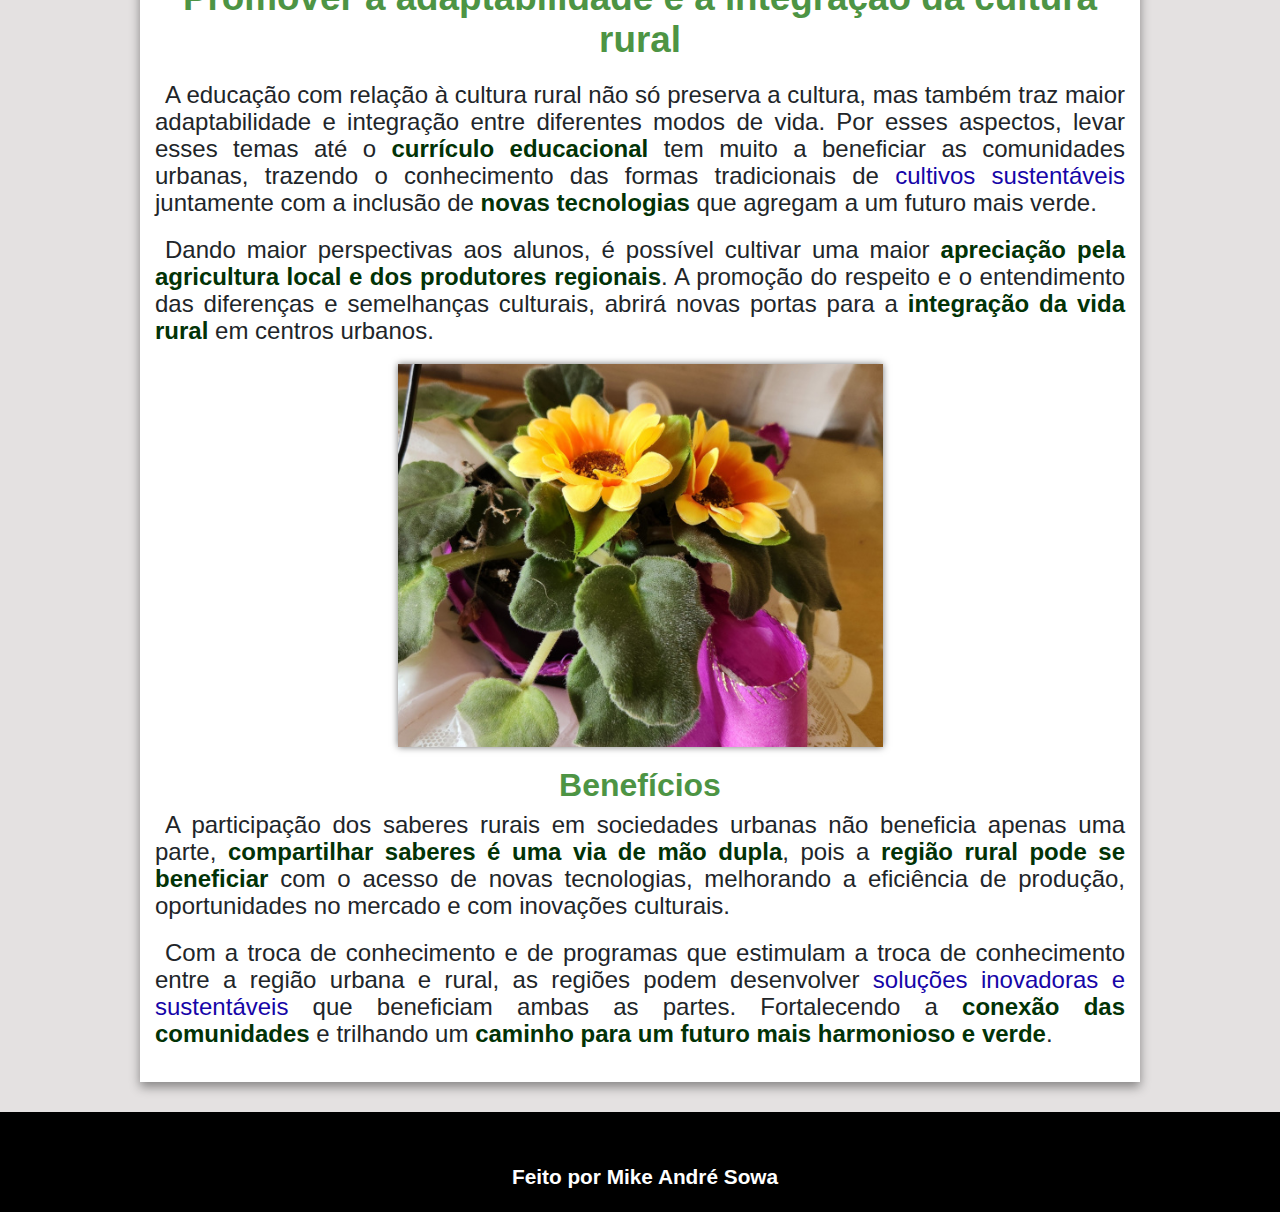
==== commit 60a8f253: "committed" ====
--- a/educacao.html
+++ b/educacao.html
@@ -1,5 +1,6 @@
 <!DOCTYPE html>
 <html lang="pt-br">
+
 <head>
     <meta charset="UTF-8">
     <meta name="viewport" content="width=device-width, initial-scale=1.0">
@@ -7,17 +8,19 @@
     <link rel="stylesheet" href="style.css">
     <link href="https://fonts.googleapis.com/css2?family=Staatliches&display=swap" rel="stylesheet">
 </head>
+
 <body id="modelo-informativo-body">
     <header>
         <div id="ctn-top">
 
             <div id="text-header">
-                <h1><a href="index.html" id="titulo2">Ruralidade Urbana <span>Transformação do Campo às Cidades</span></a></h1>
+                <h1><a href="index.html" id="titulo2">Ruralidade Urbana <span>Transformação do Campo às
+                            Cidades</span></a></h1>
             </div>
         </div>
         <nav>
             <ul id="menu">
-                <li  class="dropdown">
+                <li class="dropdown">
                     <span>Menu</span>
                     <div class="dropdown-menu">
                         <a href="sutentabilidade.html">Sustentabilidade</a>
@@ -26,45 +29,77 @@
                         <a href="index.html">Introdução</a>
                     </div>
                 </li>
-
                 <li><a href="sobre.html">Sobre</a></li>
             </ul>
         </nav>
     </header>
     <main class="modelo-informativo-main">
         <article class="modelo-informativo">
-            <div class="imgtext">
-                <img src="imagens/lar-doce-lar.jpg"alt="Suporte de chaves circular pendurado em uma parede de madeira e nele está escrito 'Lar doce lar' " >
+            <section class="imgtext">
+                <img src="imagens/lar-doce-lar.jpg"
+                    alt="Suporte de chaves circular pendurado em uma parede de madeira e nele está escrito 'Lar doce lar' ">
                 <div class="text-info">
                     <h1>Educação</h1>
-                    <p>A <strong>educação</strong> apresenta um papel de extrema importância na integração entre as <strong>áreas rurais e urbanas</strong>, promovendo a troca de <strong>conhecimento e experiências</strong> que acabam por enriquecer ambas as regiões.</p>
+                    <p>A <strong>educação</strong> apresenta um papel de extrema importância na integração entre as
+                        <strong>áreas rurais e urbanas</strong>, promovendo a troca de <strong>conhecimento e
+                            experiências</strong> que acabam por enriquecer ambas as regiões.
+                    </p>
                 </div>
-            </div>
-            <div class="text-info">
-                <h2 >A urbanização</h2>
-                <p>A urbanização juntamente com a globalização são em crescente, por essas questões é fundamental trazer à tona as práticas, tradições e costumes das <strong>zonas rurais para as comunidades urbanas</strong>. Esse processo ajuda a preservar a <strong>riqueza cultural</strong> dessas áreas, mas também apresenta uma maior compreensão e <strong>conexão entre essas regiões</strong> que por muitas vezes apresentam estarem tão distantes.</p>
+            </section>
+            <section class="text-info">
+                <h2>A urbanização</h2>
+                <p>A urbanização juntamente com a globalização são crescente, por essas questões é fundamental trazer à
+                    tona as práticas, tradições e costumes das <strong>zonas rurais para as comunidades
+                        urbanas</strong>. Esse processo ajuda a preservar a <strong>riqueza cultural</strong> dessas
+                    áreas, mas também apresenta uma maior compreensão e <strong>conexão entre essas regiões</strong> que
+                    por muitas vezes apresentam estarem tão distantes.</p>
 
 
                 <h3>Valorização das práticas e tradições rurais</h3>
-                <p>As tradições e práticas rurais muitas vezes descendem de séculos atrás, marcando a história de um povo <strong>rico em experiências e conhecimento</strong> que podem contribuir para zonas urbanas. Práticas que vão desde receitas <strong>culinárias tradicionais até técnicas agrícolas sustentáveis</strong>, práticas essas que trazem a perspectiva da vida nos campos e um vislumbre de anos de história. </p>
-                <p>Incorporar essas tradições na vida urbana moderna tem muito a complementar, ajudando a preservar e <strong>valorizar a cultura rural</strong>, ao mesmo tempo, que proporciona a importância da relação do homem com a terra. Trazendo a perspectiva urbana aos <strong>ciclos naturais</strong>, no qual não se vê em grandes centros urbanos.</p>
+                <p>As tradições e práticas rurais muitas vezes descendem de séculos atrás, marcando a história de um
+                    povo <strong>rico em experiências e conhecimento</strong> que podem contribuir para zonas urbanas.
+                    Práticas que vão desde receitas <strong>culinárias tradicionais até técnicas agrícolas
+                        sustentáveis</strong>, práticas essas que trazem a perspectiva da vida nos campos e um vislumbre
+                    de anos de história. </p>
+                <p>Incorporar essas tradições na vida urbana moderna tem muito a complementar, ajudando a preservar e
+                    <strong>valorizar a cultura rural</strong>, ao mesmo tempo, que proporciona a importância da relação
+                    do homem com a terra. Trazendo a perspectiva urbana aos <strong>ciclos naturais</strong>, no qual
+                    não se vê em grandes centros urbanos.
+                </p>
                 <img src="imagens/pratica-rural.jpg" alt="Idosa fechando portão de madeira" class="img-info">
 
 
                 <h1>Promover a adaptabilidade e a integração da cultura rural</h1>
-                <p>A educação com relação à cultura rural não só preserva a cultura, mas também traz maior adaptabilidade e integração entre diferentes modos de vida. Por esses aspectos, levar esses temas até o <strong>currículo educacional</strong> tem muito a beneficiar as comunidades urbanas, trazendo o conhecimento das formas tradicionais de <a href="jardinagem-urbana.html">cultivos sustentáveis</a> juntamente com a inclusão de <strong>novas tecnologias</strong> que agregam a um futuro mais verde. </p>
-                <p>Dando maior perspectivas aos alunos, é possível cultivar uma maior <strong>apreciação pela agricultura local e dos produtores regionais</strong>. Juntamente, promovendo o respeito, o entendimento das diferenças e semelhanças culturais, abrirá novas portas para a <strong>integração da vida rural</strong> em centros urbanos.</p>
+                <p>A educação com relação à cultura rural não só preserva a cultura, mas também traz maior
+                    adaptabilidade e integração entre diferentes modos de vida. Por esses aspectos, levar esses temas
+                    até o <strong>currículo educacional</strong> tem muito a beneficiar as comunidades urbanas, trazendo
+                    o conhecimento das formas tradicionais de <a href="jardinagem-urbana.html">cultivos sustentáveis</a>
+                    juntamente com a inclusão de <strong>novas tecnologias</strong> que agregam a um futuro mais verde.
+                </p>
+                <p>Dando maior perspectivas aos alunos, é possível cultivar uma maior <strong>apreciação pela
+                        agricultura local e dos produtores regionais</strong>. A promoção do respeito e o entendimento
+                    das diferenças e semelhanças culturais, abrirá novas portas para a <strong>integração da vida
+                        rural</strong> em centros urbanos.</p>
                 <img src="imagens/plant-vaso2.jpg" alt="Flor amarelo em um potinho rosa" class="img-info">
 
 
                 <h2>Benefícios</h2>
-                <p>A participação dos saberes rurais em sociedades urbanas não beneficia apenas uma parte, <strong>compartilhar saberes é uma via de mão dupla</strong>, pois a <strong>região rural pode se beneficiar</strong> com o acesso de novas tecnologias, melhorando a eficiência de produção, oportunidades no mercado e com inovações culturais.</p>
-                <p>Com a troca de conhecimento e de programas que estimulam a troca de conhecimento entre a região urbana e rural, as regiões podem desenvolver <a href="sutentabilidade.html">soluções inovadoras e sustentáveis</a> que beneficiam ambas as partes. Fortalecendo a <strong>conexão das comunidades</strong> e trilhando um <strong>caminho para um futuro mais harmonioso e verde</strong>.</p>
-            </div>
+                <p>A participação dos saberes rurais em sociedades urbanas não beneficia apenas uma parte,
+                    <strong>compartilhar saberes é uma via de mão dupla</strong>, pois a <strong>região rural pode se
+                        beneficiar</strong> com o acesso de novas tecnologias, melhorando a eficiência de produção,
+                    oportunidades no mercado e com inovações culturais.
+                </p>
+                <p>Com a troca de conhecimento e de programas que estimulam a troca de conhecimento entre a região
+                    urbana e rural, as regiões podem desenvolver <a href="sutentabilidade.html">soluções inovadoras e
+                        sustentáveis</a> que beneficiam ambas as partes. Fortalecendo a <strong>conexão das
+                        comunidades</strong> e trilhando um <strong>caminho para um futuro mais harmonioso e
+                        verde</strong>.</p>
+            </section>
         </article>
     </main>
     <footer>
         <p>Feito por Mike André Sowa</p>
     </footer>
 </body>
+
 </html>--- a/style.css
+++ b/style.css
@@ -1,64 +1,73 @@
 @charset "UTF-8";
 
-*{
+* {
     margin: 0px;
     padding: 0px;
     font-family: Arial, Helvetica, sans-serif;
     box-sizing: border-box;
 }
+
 .staatliches-regular {
     font-family: "Staatliches", sans-serif;
     font-weight: 400;
     font-style: normal;
-  }
-  
-:root{
-    --cor01:#4d9444;
-    --cor02:rgb(93, 184, 93);
-    --cor03:#257c19;
-    --cor04:#023306;
-    --cor05:rgb(139, 214, 139);
-    --cor06:#226312;
-    --cor07:#439914;
-    --cor08:rgba(24, 255, 3, 0.89);
-    --fonte1:"Staatliches", sans-serif;
-}
-body{
+}
+
+:root {
+    --cor01: #4d9444;
+    --cor02: rgb(93, 184, 93);
+    --cor03: #257c19;
+    --cor04: #023306;
+    --cor05: rgb(139, 214, 139);
+    --cor06: #226312;
+    --cor07: #439914;
+    --cor08: rgba(24, 255, 3, 0.89);
+    --fonte1: "Staatliches", sans-serif;
+}
+
+body {
     background-color: white;
 }
+
 header {
-    background-image:linear-gradient(to top left, var(--cor06) ,var(--cor07), var(--cor01)) ;
+    background-image: linear-gradient(to top left, var(--cor06), var(--cor07), var(--cor01));
     min-height: 110px;
     box-shadow: 0px 7px 7px rgba(0, 0, 0, 0.267);
     padding-top: 10px;
 }
-header h1{
+
+header h1 {
     font-size: 5em;
     font-family: var(--fonte1);
     text-shadow: 0px 0px 4px rgba(0, 0, 0, 0.637);
     margin-bottom: 8px;
     text-align: center;
 }
+
 #titulo2 {
     text-decoration: none;
     color: var(--cor08);
     font-family: "Staatliches";
 }
-header span{
+
+header span {
     font-size: 0.5em;
     font-family: var(--fonte1);
     color: hsl(115, 62%, 45%);
 }
-nav{
+
+nav {
     padding-bottom: 10px;
     display: flex;
     justify-content: center;
 }
-nav li{
+
+nav li {
     display: inline;
 }
 
-header  nav  a, nav span  {
+header nav a,
+nav span {
     font-size: 1.5em;
     display: inline-block;
     padding: 15px;
@@ -69,73 +78,86 @@
     font-family: Arial, Helvetica, sans-serif;
     cursor: pointer;
 }
-nav a:hover, nav span:hover{
+
+nav a:hover,
+nav span:hover {
     background-color: var(--cor03);
     color: white;
 }
-.dropdown-menu{
+
+.dropdown-menu {
     display: none;
     position: absolute;
     border-bottom-left-radius: 5px;
     border-bottom-right-radius: 5px;
-} 
-.dropdown-menu a{
+}
+
+.dropdown-menu a {
     display: block;
     color: white;
     background-color: #257c19;
     transition: all 0.4s;
 }
+
 .dropdown-menu a:hover {
-    background-color:rgb(236, 235, 235);
+    background-color: rgb(236, 235, 235);
     color: var(--cor03);
 }
-.dropdown:hover .dropdown-menu{
+
+.dropdown:hover .dropdown-menu {
     display: block;
 }
-p{
+
+p {
     text-indent: 10px;
     font-size: 1.3em;
-    line-height: 1.3em;
-    font-weight: bold;
-}
-.centro{
+    line-height: 1.4em;
+    font-weight: bold;
+}
+
+.centro {
     text-align: center;
     color: var(--cor03);
     max-width: 90%;
     margin: auto;
     padding: 40px;
 }
-.centro h2{
+
+.centro h2 {
     color: var(--cor01);
     font-size: 2.5em;
     font-family: var(--fonte1);
 }
+
 .text h2 {
     font-size: 2.5em;
     color: var(--cor01);
     font-family: var(--fonte1);
     text-align: center;
 }
-.text h3{
+
+.text h3 {
     font-size: 1.5em;
     font-family: var(--fonte1);
 }
-.imgtext{
+
+.imgtext {
     margin-bottom: 20px;
     justify-content: center;
     align-items: center;
     display: flex;
     align-items: center;
     flex-wrap: nowrap;
-    padding-top:20px ;
-    padding-bottom:10px;
+    padding-top: 20px;
+    padding-bottom: 10px;
     text-align: center;
     margin-left: 5%;
     margin-right: 5%;
 }
-.textimg{
-    padding-top:10px ;
-    padding-bottom:10px;
+
+.textimg {
+    padding-top: 10px;
+    padding-bottom: 10px;
     display: flex;
     justify-content: center;
     align-items: center;
@@ -146,65 +168,89 @@
     margin-top: 20px;
     margin-bottom: 20px;
 }
-.text{
-    max-width: 500px ;
+
+.text {
+    max-width: 500px;
     padding: 10px;
     color: var(--cor03);
 }
-img{
+
+img {
     width: 50%;
     box-shadow: 0px 0px 7px rgba(0, 0, 0, 0.548);
 }
-#ctn-areas{
+
+#ctn-areas {
     display: flex;
     align-items: center;
     margin-bottom: 30px;
     flex-wrap: wrap;
     justify-content: space-evenly;
 }
-.areas{
-    background-color:var(--cor05);
+
+.areas {
+    background-color: var(--cor05);
     box-shadow: 0px 0px 5px rgba(0, 0, 0, 0.301);
     padding: 10px;
     margin: 10px;
     border-radius: 10px 0px 10px 0px;
-    min-height: 200px;
+    min-height: 350px;
     font-size: 1em;
     min-width: 50px;
     max-width: 400px;
     color: white;
     transition: 0.5s;
-    border:solid var(--cor06)  ;
+    border: solid var(--cor06);
     min-width: none;
 }
+
 .areas a {
     text-decoration: none;
 }
-.areas h3{
+
+.areas h3 {
     color: var(--cor07);
     font-size: 2em;
     font-family: var(--fonte1);
 }
-.areas:hover{
+
+.areas:hover {
     cursor: pointer;
 }
-#ctn-areas > :not(:hover){
+
+.img-area{  
+    transition: 0.5s ease;
+    opacity: 90%;
+    transition: width 0.8s, opacity 0.5s;
+}
+
+#ctn-areas> :not(:hover) {
     transition: 0.5s;
 }
-#ctn-areas:hover > :not(:hover){
-    opacity: 80%;
+
+#ctn-areas:hover> :not(:hover) {
+    opacity: 70%;
     scale: 0.97;
 }
-.ctn-titulo{
+
+.areas:hover .img-area{
+    display: inline;
+    width: 55%;
+    opacity: 100%;
+}
+
+.ctn-titulo {
     font-size: 2.3em;
     text-align: center;
     color: var(--cor07);
     padding: 10px;
 }
-.ctn-titulo h1{
-    font-family: var(--fonte1);
-}
-aside{
+
+.ctn-titulo h1 {
+    font-family: var(--fonte1);
+}
+
+aside {
     background-color: var(--cor01);
     margin-top: 30px;
     margin: auto;
@@ -212,92 +258,113 @@
     padding-top: 10px;
     padding-bottom: 20px;
 }
-aside h1{
+
+aside h1 {
     color: white;
     text-shadow: 1px 1px 1px black;
 }
-.lista{
-    font-size: 1.3em;
+
+.lista {
+    font-size: 1.5em;
     list-style-position: inside;
     margin-left: 10px;
-    color:white;
+    color: white;
     max-width: 500px;
-}
-ol{
+    padding-left:20px;
+}
+
+ol {
     list-style-position: inside;
 }
-.lista li{
-    min-height:40px ;
+
+.lista li {
+    min-height: 40px;
     padding-top: 10px;
     padding-bottom: 10px;
     font-weight: bold;
-}
-footer{
-    background-color:black;
+    text-align: start;
+}
+
+footer {
+    background-color: black;
     height: 100px;
     color: white;
     text-align: center;
 }
-footer > p{
-    padding-top:50px;
-}
-.modelo-informativo{
+
+footer>p {
+    padding-top: 50px;
+}
+
+.modelo-informativo {
     max-width: 1000px;
     margin: auto;
     box-shadow: 0px 5px 10px rgba(0, 0, 0, 0.411);
     margin-top: 30px;
     margin-bottom: 30px;
 }
-#modelo-informativo-body{
+
+#modelo-informativo-body {
     background-color: rgb(228, 225, 225);
 }
-#modelo-informativo-body article{
+
+#modelo-informativo-body article {
     background-color: white;
 }
-.modelo-informativo-main{
+
+.modelo-informativo-main {
     background-color: rgb(228, 225, 225);
 }
+
 .modelo-informativo-main p {
-    color:  black;
+    color: black;
     font-weight: normal;
-    text-align:start;
-}
-.imgtext p{
-    text-align: center;
-}
-.text-info{
+    text-align: start;
+}
+
+.imgtext p {
+    text-align: center;
+}
+
+.text-info {
     padding: 15px;
 }
-.text-info h2{
+
+.text-info h2 {
     color: var(--cor01);
     text-align: center;
     margin-bottom: 7px;
     font-size: 2em;
     font-weight: bold;
 }
-.text-info h1{
-    font-size:2.3em;
+
+.text-info h1 {
+    font-size: 2.3em;
     color: var(--cor01);
     text-align: center;
     margin-bottom: 20px;
     font-weight: bold;
 }
-.text-info h4{
+
+.text-info h4 {
     font-size: 1.7em;
     color: var(--cor01);
     font-weight: normal;
 }
-.text-info h3{
-    font-size:1.8em;
+
+.text-info h3 {
+    font-size: 1.8em;
     color: var(--cor01);
     text-indent: 20px;
     margin-bottom: 5px;
     font-weight: bold;
     text-align: center;
 }
-.text-info strong{
+
+.text-info strong {
     color: var(--cor04);
 }
+
 .text-info p {
     color: rgb(33, 37, 41);
     margin-bottom: 20px;
@@ -306,20 +373,24 @@
     line-height: 27px;
     text-align: justify;
 }
-.img-info{
+
+.img-info {
     display: block;
     margin: auto;
     margin-bottom: 20px;
 }
+
 .modelo-informativo-main a {
     color: #1605a8;
     text-decoration: none;
 }
-.list-info{
+
+.list-info {
     list-style-position: inside;
     margin-left: 5%;
 }
-.list-info li{
+
+.list-info li {
     min-height: 30px;
     font-weight: normal;
     color: rgb(33, 37, 41);
@@ -329,58 +400,72 @@
     line-height: 27px;
     text-align: justify;
 }
-a{
+
+a {
     text-decoration: none;
 }
-@media (max-width:768px){
-    a{
+
+@media (max-width:768px) {
+    a {
         text-decoration: none;
     }
-    header h1{
+
+    p {
+        line-height: 1.5em;
+    }
+
+    header h1 {
         font-size: 4em;
     }
-    header h1 span{
+
+    header h1 span {
         display: block;
     }
-    nav a{
+
+    nav a {
         line-height: 35px;
-        }
-    .imgtext{
+    }
+
+    .imgtext {
         flex-wrap: wrap-reverse;
         margin-left: 0px;
         margin-right: 0px;
     }
-    .textimg{
+
+    .textimg {
         flex-wrap: wrap;
         margin-left: 0px;
         margin-right: 0px;
     }
-    .centro{
+
+    .centro {
         padding: 10px;
         max-width: 100%;
     }
-    img{
+
+    img {
         margin: auto;
         width: 90%;
     }
-    .text{
+
+    .text {
         font-size: 1.1em;
-        padding-left:15px ;
-        padding-right:15px ;
+        padding-left: 15px;
+        padding-right: 15px;
         max-width: 100%;
         text-align: center;
     }
-    aside ul{
-        margin-top:-20px ;
-        
-    }
-    .text-info{
+
+    aside ul {
+        margin-top: -20px;
+
+    }
+
+    .text-info {
         font-size: 1.1em;
     }
-    .modelo-informativo{
+
+    .modelo-informativo {
         max-width: 97%;
     }
-}
-    @media (min-width:768px) , (max-width:1024px){
-
-    }
+}